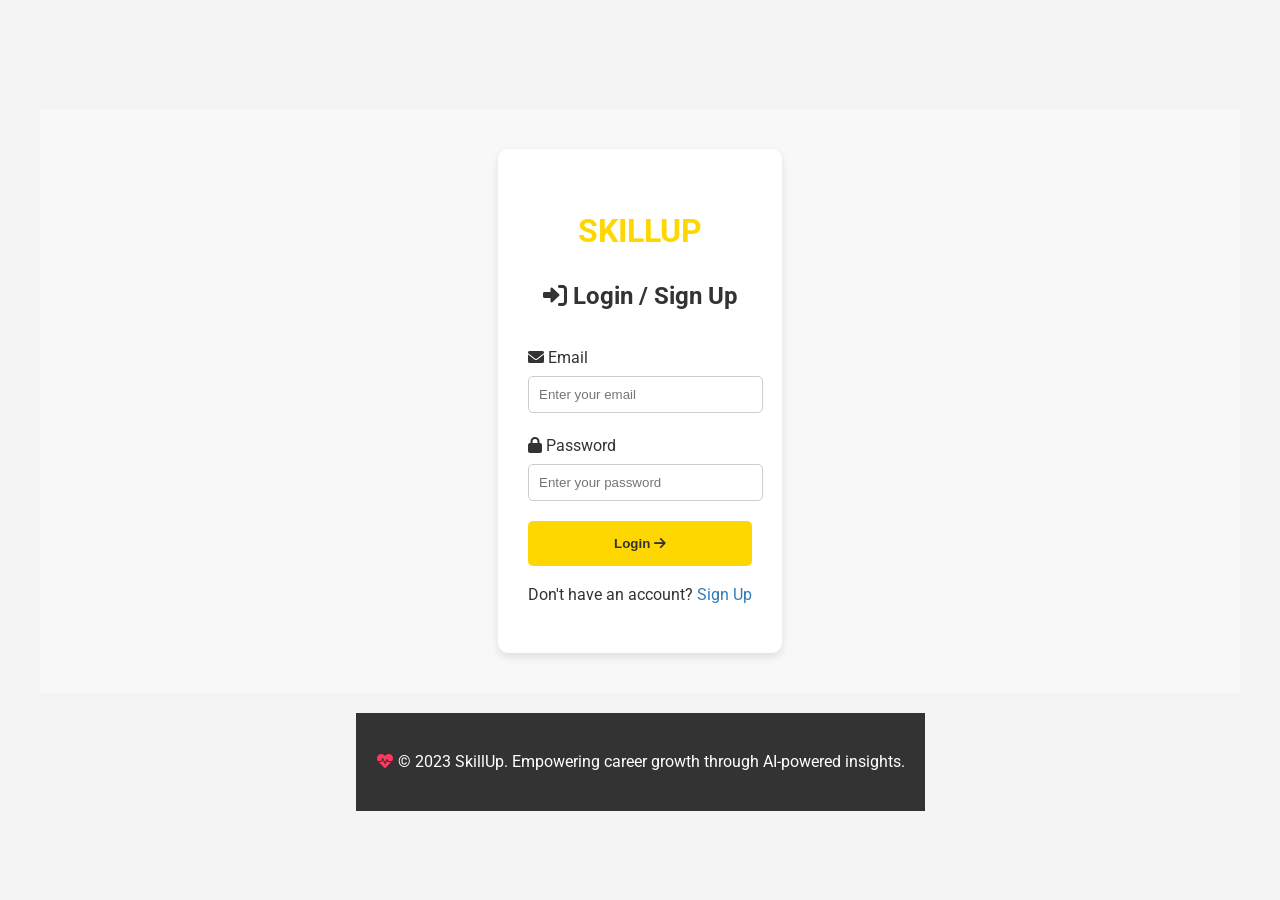
==== login1.html @ a48bad8d "first commit" ====
<!DOCTYPE html>
<html lang="en">
<head>
    <meta charset="UTF-8">
    <meta name="viewport" content="width=device-width, initial-scale=1.0">
    <title>Login - SkillUp</title>
    <link rel="stylesheet" href="style.css">
    <link rel="stylesheet" href="https://cdnjs.cloudflare.com/ajax/libs/font-awesome/6.0.0/css/all.min.css">
    <link href="https://fonts.googleapis.com/css2?family=Roboto:wght@300;400;500;700&display=swap" rel="stylesheet">
</head>
<body>
    <main class="container">
        <section class="form-section">
            <div class="form-card">
                <h1 class="main-heading pulse">SKILLUP</h1> <h2 class="form-title">
                    <i class="fas fa-sign-in-alt floating"></i>
                    Login / Sign Up
                </h2>
                <form id="login-form" class="career-form">
                    <div class="form-group">
                        <label for="email"><i class="fas fa-envelope"></i> Email</label>
                        <input type="email" id="email" name="email" placeholder="Enter your email" required>
                    </div>

                    <div class="form-group">
                        <label for="password"><i class="fas fa-lock"></i> Password</label>
                        <input type="password" id="password" name="password" placeholder="Enter your password" required>
                    </div>

                    <button type="submit" class="submit-btn">
                        Login <i class="fas fa-arrow-right"></i>
                    </button>

                    <p class="signup-text">
                        Don't have an account? <a href="#" id="signup-link">Sign Up</a>
                    </p>
                </form>

                <form id="signup-form" class="career-form" style="display: none;">
                    <div class="form-group">
                        <label for="signup-email"><i class="fas fa-envelope"></i> Email</label>
                        <input type="email" id="signup-email" name="email" placeholder="Enter your email" required>
                    </div>

                    <div class="form-group">
                        <label for="signup-password"><i class="fas fa-lock"></i> Password</label>
                        <input type="password" id="signup-password" name="password" placeholder="Create a password" required>
                    </div>

                    <div class="form-group">
                        <label for="confirm-password"><i class="fas fa-lock"></i> Confirm Password</label>
                        <input type="password" id="confirm-password" name="confirm_password" placeholder="Confirm your password" required>
                    </div>

                    <div class="form-group">
                        <label for="contact-number"><i class="fas fa-phone"></i> Contact Number</label>
                        <input type="tel" id="contact-number" name="contact_number" placeholder="Enter your contact number" required>
                    </div>

                    <!-- <div class="form-group">
                        <label for="resume"><i class="fas fa-file-upload"></i> Upload Resume</label>
                        <input type="file" id="resume" name="resume" accept=".pdf,.doc,.docx" required>
                    </div> -->

                    <button type="submit" class="submit-btn">
                        Sign Up <i class="fas fa-arrow-right"></i>
                    </button>

                    <p class="login-text">
                        Already have an account? <a href="#" id="login-link">Login</a>
                    </p>
                </form>
            </div>
        </section>
    </main>

    <footer class="main-footer">
        <p>
            <i class="fas fa-heartbeat pulse" style="color: #ff3860"></i>
            © 2023 SkillUp. Empowering career growth through AI-powered insights.
        </p>
    </footer>

    <script>
        // Toggle between login and signup forms
        document.getElementById('signup-link').addEventListener('click', function (e) {
            e.preventDefault();
            document.getElementById('login-form').style.display = 'none';
            document.getElementById('signup-form').style.display = 'block';
        });

        document.getElementById('login-link').addEventListener('click', function (e) {
            e.preventDefault();
            document.getElementById('signup-form').style.display = 'none';
            document.getElementById('login-form').style.display = 'block';
        });

        // Handle login form submission
        document.getElementById('login-form').onsubmit = async function (e) {
            e.preventDefault();
            const submitBtn = e.target.querySelector('button');
            submitBtn.innerHTML = `<i class="fas fa-spinner fa-spin"></i> Logging in...`;
            submitBtn.disabled = true;

            try {
                const formData = new FormData(e.target);
                const data = Object.fromEntries(formData.entries());

                // Call the backend login endpoint
                const response = await fetch('http://localhost:5000/login', {
                    method: 'POST',
                    headers: { 'Content-Type': 'application/json' },
                    body: JSON.stringify(data),
                });

                const result = await response.json();

                if (result.success) {
                    // Save the token in localStorage (or sessionStorage)
                    localStorage.setItem('token', result.token);
                    window.location.href = 'http://127.0.0.1:5000/'; // Redirect to the main page
                } else {
                    alert(result.message || 'Login failed. Please check your credentials.');
                }
            } catch (error) {
                console.error('Error:', error);
                alert('An error occurred while logging in.');
            } finally {
                submitBtn.innerHTML = `Login <i class="fas fa-arrow-right"></i>`;
                submitBtn.disabled = false;
            }
        };

        // Handle signup form submission
        document.getElementById('signup-form').onsubmit = async function (e) {
            e.preventDefault();
            const submitBtn = e.target.querySelector('button');
            submitBtn.innerHTML = `<i class="fas fa-spinner fa-spin"></i> Signing up...`;
            submitBtn.disabled = true;

            try {
                const formData = new FormData(e.target);

                // Validate password match
                const password = formData.get('password');
                const confirmPassword = formData.get('confirm_password');
                if (password !== confirmPassword) {
                    alert('Passwords do not match.');
                    return;
                }

                // Call the backend signup endpoint
                const response = await fetch('http://localhost:5000/signup', {
                    method: 'POST',
                    body: formData, // Send FormData directly for file upload
                });

                const result = await response.json();

                if (result.success) {
                    // Save the token in localStorage (or sessionStorage)
                    localStorage.setItem('token', result.token);
                    window.location.href = 'http://127.0.0.1:5000/'; // Redirect to the main page
                } else {
                    alert(result.message || 'Signup failed. Please try again.');
                }
            } catch (error) {
                console.error('Error:', error);
                alert('An error occurred while signing up.');
            } finally {
                submitBtn.innerHTML = `Sign Up <i class="fas fa-arrow-right"></i>`;
                submitBtn.disabled = false;
            }
        };
    </script>
</body>
</html>
---- style.css ----
/* General Styles */
body {
    font-family: 'Roboto', sans-serif;
    margin: 0;
    background-color: #f4f4f4;
    color: #333;
    line-height: 1.6;
    display: flex;
    flex-direction: column;
    justify-content: center;
    align-items: center;
    min-height: 100vh;
}

/* Main Content Styles */
.container {
    width: 100%;
    max-width: 1200px; /* Adjust as needed */
    margin: 0 auto;
    padding: 20px;
}

/* Form Section Styles */
.form-section {
    background-color: #f8f8f8;
    padding: 40px 0;
    display: flex;
    justify-content: center;
}

.form-card {
    background-color: #fff;
    padding: 30px;
    border-radius: 10px;
    box-shadow: 0 4px 8px rgba(0, 0, 0, 0.1);
    max-width: 600px;
    margin: 0 auto;
    text-align: center; /* Center align content inside the form card */
}

.form-title {
    text-align: center;
    margin-bottom: 30px;
}

.main-heading {
    font-size: 2em;
    color: #ffd700;
    text-decoration: none;
    display: block;
    margin-bottom: 10px;
    text-align: center;
}

.form-group {
    margin-bottom: 20px;
    text-align: left; /* Align form group content to the left */
}

.form-group label {
    display: block;
    margin-bottom: 5px;
}

.form-group input {
    width: 95%;
    padding: 10px;
    border: 1px solid #ccc;
    border-radius: 5px;
}

.submit-btn {
    background-color: #ffd700;
    color: #333;
    padding: 15px 30px;
    border: none;
    border-radius: 5px;
    font-weight: bold;
    cursor: pointer;
    width: 100%;
}

/* Footer Styles */
.main-footer {
    text-align: center;
    padding: 20px;
    background-color: #333;
    color: #fff;
}

.floating {
    animation: floating 3s ease-in-out infinite;
}

.pulse {
    animation: pulse 2s ease-in-out infinite;
}

@keyframes floating {
    0%, 100% {
        transform: translateY(0);
    }
    50% {
        transform: translateY(-10px);
    }
}

@keyframes pulse {
    0%, 100% {
        transform: scale(1);
    }
    50% {
        transform: scale(1.1);
    }
}

.signup-text a, .login-text a {
    color: #337ab7; /* Or your preferred link color */
    text-decoration: none;
}

.signup-text a:hover, .login-text a:hover {
    text-decoration: underline;
}
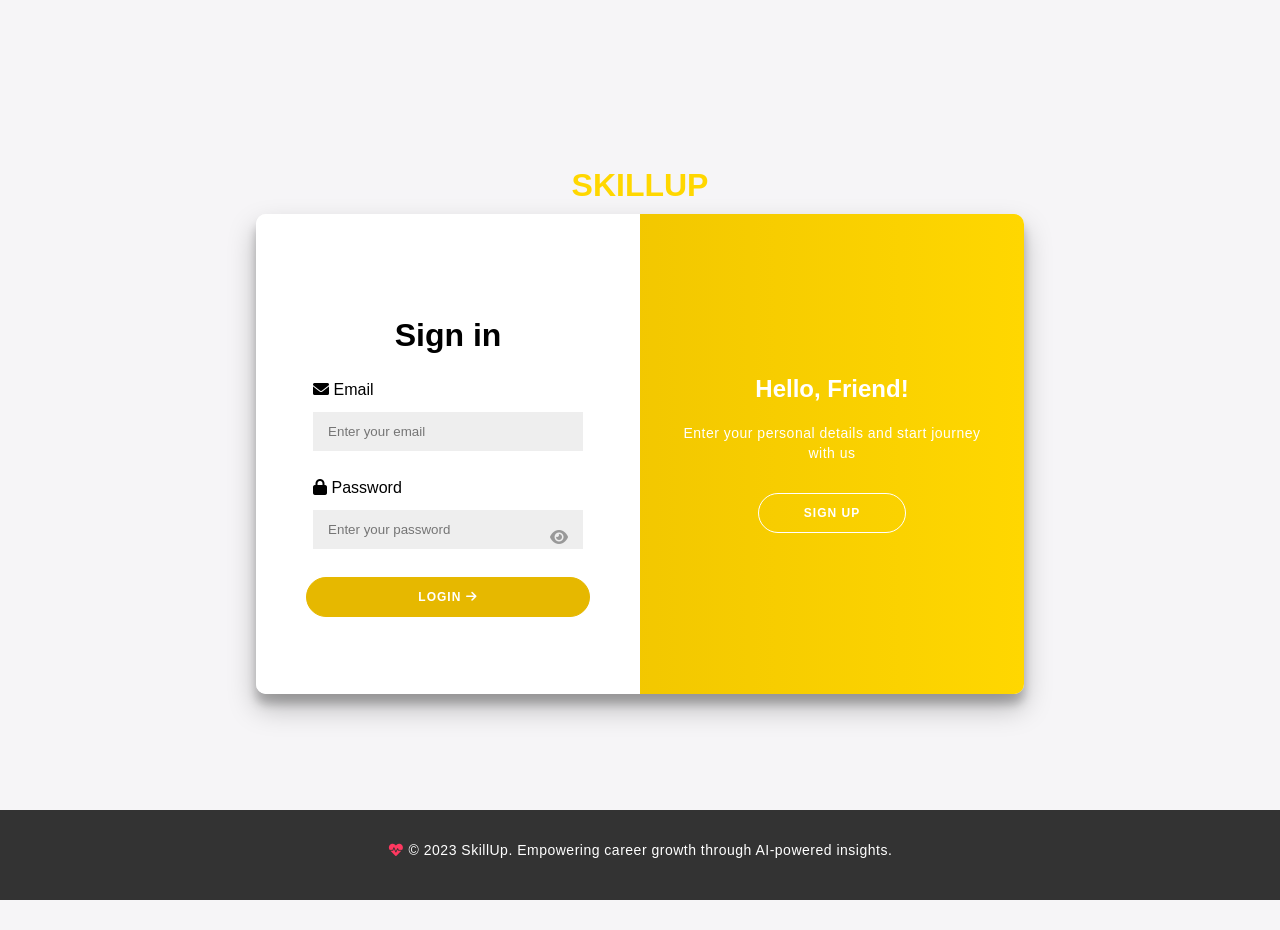
==== commit b80a9909: "second commit" ====
--- a/login1.html
+++ b/login1.html
@@ -4,72 +4,96 @@
     <meta charset="UTF-8">
     <meta name="viewport" content="width=device-width, initial-scale=1.0">
     <title>Login - SkillUp</title>
-    <link rel="stylesheet" href="style.css">
+    <link rel="stylesheet" href="login.css">
     <link rel="stylesheet" href="https://cdnjs.cloudflare.com/ajax/libs/font-awesome/6.0.0/css/all.min.css">
     <link href="https://fonts.googleapis.com/css2?family=Roboto:wght@300;400;500;700&display=swap" rel="stylesheet">
 </head>
 <body>
     <main class="container">
         <section class="form-section">
+            <h1 class="main-heading pulse">SKILLUP</h1>
             <div class="form-card">
-                <h1 class="main-heading pulse">SKILLUP</h1> <h2 class="form-title">
-                    <i class="fas fa-sign-in-alt floating"></i>
-                    Login / Sign Up
-                </h2>
-                <form id="login-form" class="career-form">
-                    <div class="form-group">
-                        <label for="email"><i class="fas fa-envelope"></i> Email</label>
-                        <input type="email" id="email" name="email" placeholder="Enter your email" required>
+                <div class="container" id="container">
+                    <div class="form-container sign-up-container">
+                        <form id="signup-form" class="career-form">
+                            <h2 class="form-title">Create Account</h2>
+                            <div class="form-group">
+                                <label for="signup-email"><i class="fas fa-envelope"></i> Email</label>
+                                <input type="email" id="signup-email" name="email" placeholder="Enter your email" required>
+                            </div>
+
+                            <div class="form-group">
+                                <label for="signup-password"><i class="fas fa-lock"></i> Password</label>
+                                <div class="password-wrapper">
+                                    <input type="password" id="signup-password" name="password" placeholder="Create a password" required>
+                                    <i class="fas fa-eye toggle-password" onclick="togglePasswordVisibility('signup-password')"></i>
+                                </div>
+                            </div>
+
+                            <div class="form-group">
+                                <label for="confirm-password"><i class="fas fa-lock"></i> Confirm Password</label>
+                                <div class="password-wrapper">
+                                    <input type="password" id="confirm-password" name="confirm_password" placeholder="Confirm your password" required>
+                                    <i class="fas fa-eye toggle-password" onclick="togglePasswordVisibility('confirm-password')"></i>
+                                </div>
+                            </div>
+
+                            <!-- <div class="form-group remember-forgot">
+                                <label class="remember-me">
+                                    <input type="checkbox" name="remember"> Remember Me
+                                </label>
+                                <a href="#" class="forgot-password">Forgot Password?</a>
+                            </div> -->
+            
+
+                            <!-- <div class="form-group">
+                                <label for="contact-number"><i class="fas fa-phone"></i> Contact Number</label>
+                                <input type="tel" id="contact-number" name="contact_number" placeholder="Enter your contact number" required>
+                            </div> -->
+
+                            <button type="submit" class="submit-btn">
+                                Sign Up <i class="fas fa-arrow-right"></i>
+                            </button>
+
+                        </form>
                     </div>
-
-                    <div class="form-group">
-                        <label for="password"><i class="fas fa-lock"></i> Password</label>
-                        <input type="password" id="password" name="password" placeholder="Enter your password" required>
+                    <div class="form-container sign-in-container">
+                        <form id="login-form" class="career-form">
+                            <h2 class="form-title">Sign in</h2>
+                            <div class="form-group">
+                                <label for="email"><i class="fas fa-envelope"></i> Email</label>
+                                <input type="email" id="email" name="email" placeholder="Enter your email" required>
+                            </div>
+
+                            <div class="form-group">
+                                <label for="password"><i class="fas fa-lock"></i> Password</label>
+                                <div class="password-wrapper">
+                                    <input type="password" id="password" name="password" placeholder="Enter your password" required>
+                                    <i class="fas fa-eye toggle-password" onclick="togglePasswordVisibility('password')"></i>
+                                </div>
+                            </div>
+
+                            <button type="submit" class="submit-btn">
+                                Login <i class="fas fa-arrow-right"></i>
+                            </button>
+
+                        </form>
                     </div>
-
-                    <button type="submit" class="submit-btn">
-                        Login <i class="fas fa-arrow-right"></i>
-                    </button>
-
-                    <p class="signup-text">
-                        Don't have an account? <a href="#" id="signup-link">Sign Up</a>
-                    </p>
-                </form>
-
-                <form id="signup-form" class="career-form" style="display: none;">
-                    <div class="form-group">
-                        <label for="signup-email"><i class="fas fa-envelope"></i> Email</label>
-                        <input type="email" id="signup-email" name="email" placeholder="Enter your email" required>
+                    <div class="overlay-container">
+                        <div class="overlay">
+                            <div class="overlay-panel overlay-left">
+                                <h1>Welcome Back!</h1>
+                                <p>To keep connected with us please login with your personal info</p>
+                                <button class="ghost" id="signIn">Sign In</button>
+                            </div>
+                            <div class="overlay-panel overlay-right">
+                                <h1>Hello, Friend!</h1>
+                                <p>Enter your personal details and start journey with us</p>
+                                <button class="ghost" id="signUp">Sign Up</button>
+                            </div>
+                        </div>
                     </div>
-
-                    <div class="form-group">
-                        <label for="signup-password"><i class="fas fa-lock"></i> Password</label>
-                        <input type="password" id="signup-password" name="password" placeholder="Create a password" required>
-                    </div>
-
-                    <div class="form-group">
-                        <label for="confirm-password"><i class="fas fa-lock"></i> Confirm Password</label>
-                        <input type="password" id="confirm-password" name="confirm_password" placeholder="Confirm your password" required>
-                    </div>
-
-                    <div class="form-group">
-                        <label for="contact-number"><i class="fas fa-phone"></i> Contact Number</label>
-                        <input type="tel" id="contact-number" name="contact_number" placeholder="Enter your contact number" required>
-                    </div>
-
-                    <!-- <div class="form-group">
-                        <label for="resume"><i class="fas fa-file-upload"></i> Upload Resume</label>
-                        <input type="file" id="resume" name="resume" accept=".pdf,.doc,.docx" required>
-                    </div> -->
-
-                    <button type="submit" class="submit-btn">
-                        Sign Up <i class="fas fa-arrow-right"></i>
-                    </button>
-
-                    <p class="login-text">
-                        Already have an account? <a href="#" id="login-link">Login</a>
-                    </p>
-                </form>
+                </div>
             </div>
         </section>
     </main>
@@ -82,23 +106,33 @@
     </footer>
 
     <script>
-        // Toggle between login and signup forms
-        document.getElementById('signup-link').addEventListener('click', function (e) {
-            e.preventDefault();
-            document.getElementById('login-form').style.display = 'none';
-            document.getElementById('signup-form').style.display = 'block';
-        });
-
-        document.getElementById('login-link').addEventListener('click', function (e) {
-            e.preventDefault();
-            document.getElementById('signup-form').style.display = 'none';
-            document.getElementById('login-form').style.display = 'block';
+         // Enhanced Toggle Password Visibility
+         function togglePasswordVisibility(inputId) {
+            const input = document.getElementById(inputId);
+            const icon = event.target; // Get the clicked icon
+            if (input.type === "password") {
+                input.type = "text";
+                icon.classList.remove("fa-eye");
+                icon.classList.add("fa-eye-slash");
+            } else {
+                input.type = "password";
+                icon.classList.remove("fa-eye-slash");
+                icon.classList.add("fa-eye");
+            }
+        }
+
+        // Smooth Form Switching
+        document.querySelectorAll('#signup-link, #login-link').forEach(link => {
+            link.addEventListener('click', (e) => {
+                e.preventDefault();
+                document.querySelector('.form-card').classList.toggle('active');
+            });
         });
 
         // Handle login form submission
         document.getElementById('login-form').onsubmit = async function (e) {
             e.preventDefault();
-            const submitBtn = e.target.querySelector('button');
+            const submitBtn = e.target.querySelector('.submit-btn');
             submitBtn.innerHTML = `<i class="fas fa-spinner fa-spin"></i> Logging in...`;
             submitBtn.disabled = true;
 
@@ -134,7 +168,7 @@
         // Handle signup form submission
         document.getElementById('signup-form').onsubmit = async function (e) {
             e.preventDefault();
-            const submitBtn = e.target.querySelector('button');
+            const submitBtn = e.target.querySelector('.submit-btn');
             submitBtn.innerHTML = `<i class="fas fa-spinner fa-spin"></i> Signing up...`;
             submitBtn.disabled = true;
 
@@ -172,6 +206,30 @@
                 submitBtn.disabled = false;
             }
         };
+
+        // Add input field interactions
+        document.querySelectorAll('input').forEach(input => {
+            input.addEventListener('focus', () => {
+                input.parentElement.classList.add('active');
+            });
+            
+            input.addEventListener('blur', () => {
+                input.parentElement.classList.remove('active');
+            });
+        });
+
+        // Toggle between login and signup forms
+        const signUpButton = document.getElementById('signUp');
+        const signInButton = document.getElementById('signIn');
+        const container = document.getElementById('container');
+
+        signUpButton.addEventListener('click', () => {
+            container.classList.add("right-panel-active");
+        });
+
+        signInButton.addEventListener('click', () => {
+            container.classList.remove("right-panel-active");
+        });
     </script>
 </body>
 </html>
--- a/login.css
+++ b/login.css
@@ -0,0 +1,313 @@
+@import url('https://fonts.googleapis.com/css?family=Montserrat:400,800');
+
+* {
+	box-sizing: border-box;
+}
+
+body {
+	background: #f6f5f7;
+	display: flex;
+	justify-content: center;
+	align-items: center;
+	flex-direction: column;
+	font-family: 'Montserrat', sans-serif;
+	height: 100vh;
+	margin: -20px 0 50px;
+}
+
+h1 {
+	font-weight: bold;
+	margin: 0;
+}
+
+h2 {
+	text-align: center;
+}
+
+p {
+	font-size: 14px;
+	font-weight: 100;
+	line-height: 20px;
+	letter-spacing: 0.5px;
+	margin: 20px 0 30px;
+}
+
+span {
+	font-size: 12px;
+}
+
+a {
+	color: #333;
+	font-size: 14px;
+	text-decoration: none;
+	margin: 15px 0;
+}
+
+/* form */
+
+.form-container {
+	position: absolute;
+	top: 0;
+	height: 100%;
+	transition: all 0.6s ease-in-out;
+}
+
+.sign-in-container {
+	left: 0;
+	width: 50%;
+	z-index: 2;
+}
+
+.sign-up-container {
+	left: 0;
+	width: 50%;
+	opacity: 0;
+	z-index: 1;
+}
+.form-card{
+    box-shadow: none;
+}
+.overlay-container {
+	position: absolute;
+	top: 0;
+	left: 50%;
+	width: 50%;
+	height: 100%;
+	overflow: hidden;
+	transition: transform 0.6s ease-in-out;
+	z-index: 100;
+}
+
+.overlay {
+	background: #e6b800;
+	background: -webkit-linear-gradient(to right, #e6b800, #ffd700);
+	background: linear-gradient(to right, #e6b800, #ffd700);
+	background-repeat: no-repeat;
+	background-size: cover;
+	background-position: 0 0;
+	color: #FFFFFF;
+	position: relative;
+	left: -100%;
+	height: 100%;
+	width: 200%;
+  	transform: translateX(0);
+	transition: transform 0.6s ease-in-out;
+}
+
+.overlay-panel {
+	position: absolute;
+	display: flex;
+	align-items: center;
+	justify-content: center;
+	flex-direction: column;
+	padding: 0 40px;
+	text-align: center;
+	top: 0;
+	height: 100%;
+	width: 50%;
+	transform: translateX(0);
+	transition: transform 0.6s ease-in-out;
+}
+
+.overlay-left {
+	transform: translateX(-20%);
+}
+
+.overlay-right {
+	right: 0;
+	transform: translateX(0);
+}
+.container.right-panel-active .sign-in-container {
+	transform: translateX(100%);
+}
+
+.container.right-panel-active .sign-up-container {
+	transform: translateX(100%);
+	opacity: 1;
+	z-index: 5;
+	animation: show 0.6s;
+}
+
+@keyframes show {
+	0%, 49.99% {
+		opacity: 0;
+		z-index: 1;
+	}
+	
+	50%, 100% {
+		opacity: 1;
+		z-index: 5;
+	}
+}
+
+.container.right-panel-active .overlay-container{
+	transform: translateX(-100%);
+}
+
+.container.right-panel-active .overlay {
+  	transform: translateX(50%);
+}
+
+.container.right-panel-active .overlay-left {
+	transform: translateX(0);
+}
+
+.container.right-panel-active .overlay-right {
+	transform: translateX(20%);
+}
+.container.right-panel-active .overlay-right {
+	transform: translateX(20%);
+}
+
+.form-section{
+    background-color: #f6f5f7;
+	display: flex;
+	align-items: center;
+	justify-content: center;
+	flex-direction: column;
+	padding: 0 50px;
+	height: 100%;
+	text-align: center;
+}
+.form-card {
+    background-color: #fff;
+    border-radius: 10px;
+    box-shadow: 0 14px 28px rgba(0, 0, 0, 0.25), 0 10px 10px rgba(0, 0, 0, 0.22);
+    overflow: hidden;
+    position: relative;
+    width: 768px;
+    max-width: 100%;
+    min-height: 480px;
+}
+.form-group {
+    margin-bottom: 20px;
+    text-align: left;
+    width: 95%;
+}
+.form-group label {
+	display: block;
+	margin-bottom: 5px;
+}
+.form-group input {
+	background-color: #eee;
+	border: none;
+	padding: 12px 15px;
+	margin: 8px 0;
+	width: 100%;
+}
+.submit-btn {
+	border-radius: 20px;
+	border: 1px solid #e6b800;
+	background-color: #e6b800;
+	color: #FFFFFF;
+	font-size: 12px;
+	font-weight: bold;
+	padding: 12px 45px;
+	letter-spacing: 1px;
+	text-transform: uppercase;
+	transition: transform 80ms ease-in;
+    width: 100%;
+    cursor: pointer;
+}
+
+.submit-btn:active {
+	transform: scale(0.95);
+}
+
+.submit-btn:focus {
+	outline: none;
+}
+.form-title{
+    display: block;
+    font-size: xx-large;
+}
+.main-heading {
+    font-size: 2em;
+    color: #ffd700;
+    text-decoration: none;
+    display: block;
+    margin-bottom: 10px;
+    text-align: center;
+}
+.pulse {
+	animation: pulse 2s ease-in-out infinite;
+}
+@keyframes pulse {
+	0%, 100% {
+		transform: scale(1);
+	}
+	50% {
+		transform: scale(1.1);
+	}
+}
+
+.main-footer {
+	text-align: center;
+	padding: 10px;
+	background-color: #333;
+	color: #fff;
+	position: fixed;
+	bottom: 0;
+	width: 100%;
+}
+.floating {
+	animation: floating 3s ease-in-out infinite;
+}
+
+@keyframes floating {
+	0%, 100% {
+		transform: translateY(0);
+	}
+	50% {
+		transform: translateY(-10px);
+	}
+}
+
+button {
+	border-radius: 20px;
+	border: 1px solid #FF4B2B;
+	background-color: #FF4B2B;
+	color: #FFFFFF;
+	font-size: 12px;
+	font-weight: bold;
+	padding: 12px 45px;
+	letter-spacing: 1px;
+	text-transform: uppercase;
+	transition: transform 80ms ease-in;
+}
+
+button.ghost {
+	background-color: transparent;
+	border-color: #FFFFFF;
+}
+
+.form-container form {
+	background-color: #FFFFFF;
+	display: flex;
+	align-items: center;
+	justify-content: center;
+	flex-direction: column;
+	padding: 0 50px;
+	height: 100%;
+	text-align: center;
+}
+
+/* ... (other CSS from previous response) ... */
+.password-wrapper {
+    position: relative;
+}
+
+.toggle-password {
+    position: absolute;
+    right: 15px;
+    top: 65%;
+    transform: translateY(-50%);
+    cursor: pointer;
+    color: #999; /* Dimmed eye icon color */
+    transition: color 0.3s ease; /* Smooth color transition */
+}
+
+.toggle-password:hover {
+    color: #333; /* Darker color on hover */
+}
+
